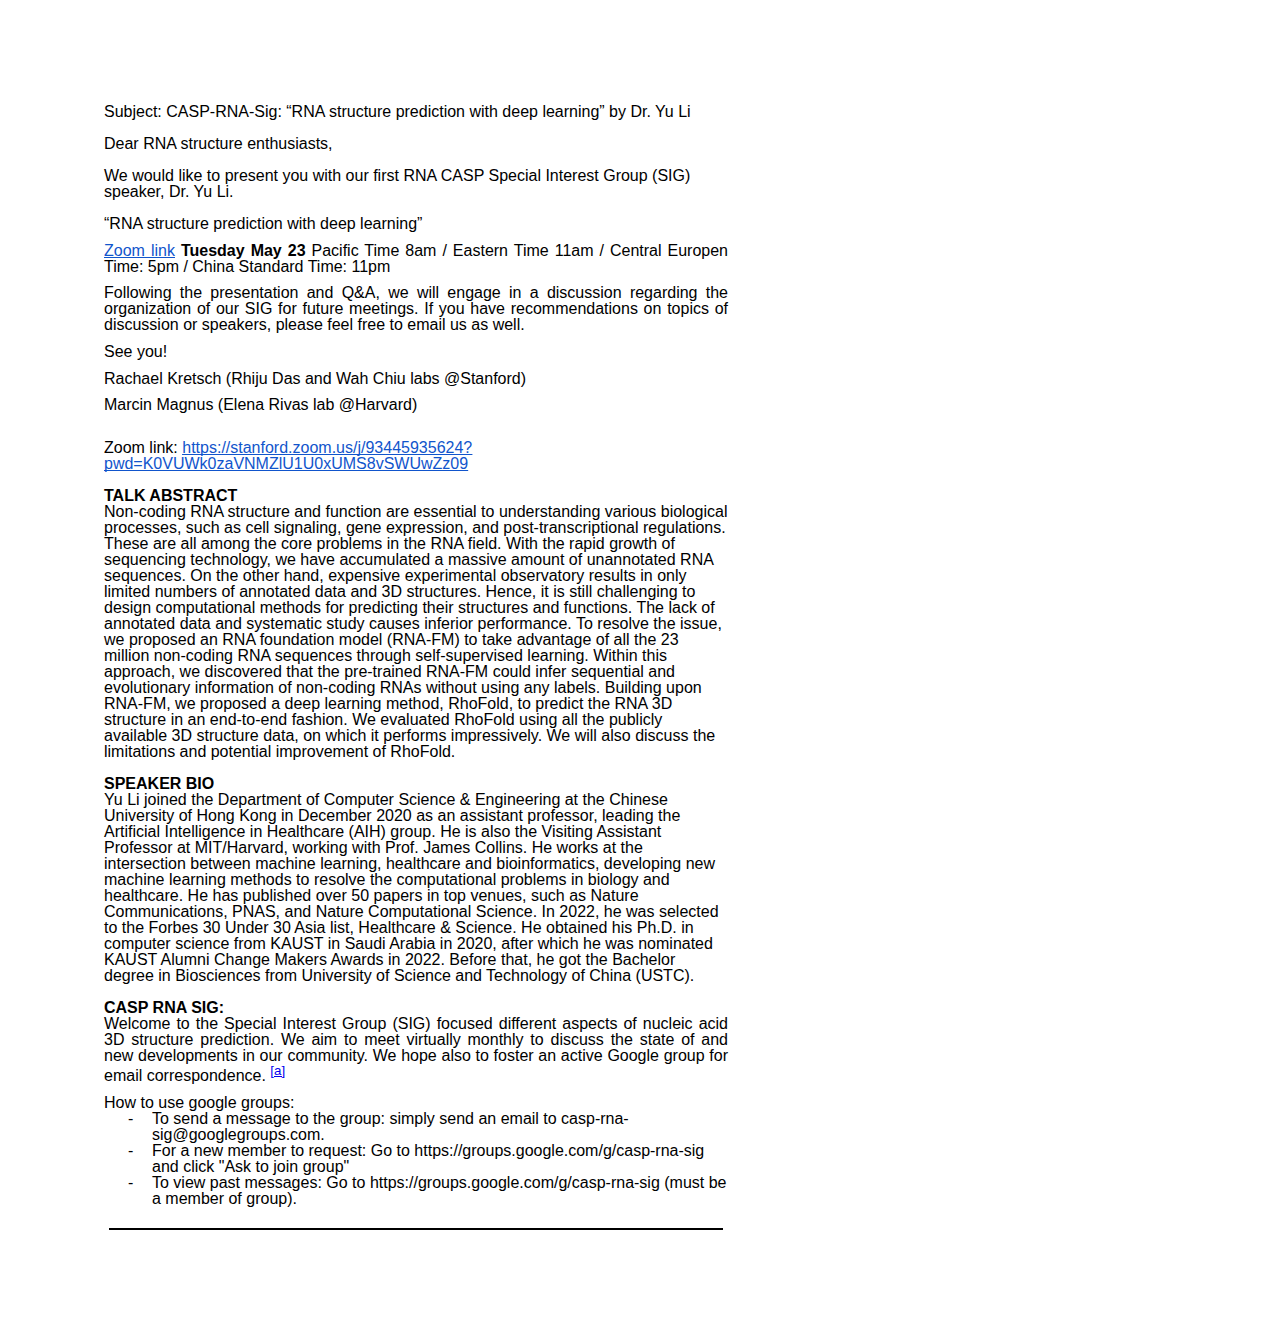
==== rna-casp-sig.html @ 64db827d "add sig" ====
<center>
<html><head><meta content="text/html; charset=UTF-8" http-equiv="content-type"><style type="text/css">ul.lst-kix_lu63x953fyuj-3{list-style-type:none}.lst-kix_lu63x953fyuj-4>li:before{content:"-  "}ul.lst-kix_lu63x953fyuj-2{list-style-type:none}ul.lst-kix_lu63x953fyuj-1{list-style-type:none}ul.lst-kix_lu63x953fyuj-0{list-style-type:none}.lst-kix_lu63x953fyuj-6>li:before{content:"-  "}.lst-kix_lu63x953fyuj-2>li:before{content:"-  "}.lst-kix_lu63x953fyuj-5>li:before{content:"-  "}.lst-kix_lu63x953fyuj-8>li:before{content:"-  "}.lst-kix_lu63x953fyuj-0>li:before{content:"-  "}.lst-kix_lu63x953fyuj-1>li:before{content:"-  "}li.li-bullet-0:before{margin-left:-18pt;white-space:nowrap;display:inline-block;min-width:18pt}.lst-kix_lu63x953fyuj-7>li:before{content:"-  "}ul.lst-kix_lu63x953fyuj-8{list-style-type:none}ul.lst-kix_lu63x953fyuj-7{list-style-type:none}ul.lst-kix_lu63x953fyuj-6{list-style-type:none}.lst-kix_lu63x953fyuj-3>li:before{content:"-  "}ul.lst-kix_lu63x953fyuj-5{list-style-type:none}ul.lst-kix_lu63x953fyuj-4{list-style-type:none}ol{margin:0;padding:0}table td,table th{padding:0}.c12{color:#000000;font-weight:400;text-decoration:none;vertical-align:baseline;font-size:11pt;font-family:"Arial";font-style:normal}.c6{color:#000000;font-weight:700;text-decoration:none;vertical-align:baseline;font-size:12pt;font-family:"Arial";font-style:normal}.c1{color:#000000;font-weight:400;text-decoration:none;vertical-align:baseline;font-size:12pt;font-family:"Arial";font-style:normal}.c5{text-decoration-skip-ink:none;-webkit-text-decoration-skip:none;color:#1155cc;text-decoration:underline}.c4{padding-top:0pt;padding-bottom:8pt;line-height:1.0;text-align:justify}.c0{padding-top:0pt;padding-bottom:0pt;line-height:1.0;text-align:left}.c8{background-color:#ffffff;max-width:468pt;padding:72pt 72pt 72pt 72pt}.c10{margin-left:36pt;padding-left:0pt}.c9{padding:0;margin:0}.c11{border:1px solid black;margin:5px}.c3{color:inherit;text-decoration:inherit}.c2{height:12pt}.c7{font-weight:700}.title{padding-top:0pt;color:#000000;font-weight:700;font-size:14pt;padding-bottom:6pt;font-family:"Arial";line-height:1.0;page-break-after:avoid;text-align:left}.subtitle{padding-top:18pt;color:#666666;font-size:24pt;padding-bottom:4pt;font-family:"Georgia";line-height:1.0;page-break-after:avoid;font-style:italic;text-align:left}li{color:#000000;font-size:12pt;font-family:"Arial"}p{margin:0;color:#000000;font-size:12pt;font-family:"Arial"}h1{padding-top:0pt;color:#000000;font-weight:700;font-size:18pt;padding-bottom:6pt;font-family:"Arial";line-height:1.0;page-break-after:avoid;text-align:left}h2{padding-top:0pt;color:#000000;font-weight:700;font-size:11pt;padding-bottom:4pt;font-family:"Arial";line-height:1.0;page-break-after:avoid;text-align:left}h3{padding-top:0pt;color:#000000;font-weight:700;font-size:9pt;padding-bottom:4pt;font-family:"Arial";line-height:1.0;page-break-after:avoid;text-align:left}h4{padding-top:12pt;color:#000000;font-weight:700;font-size:12pt;padding-bottom:2pt;font-family:"Arial";line-height:1.0;page-break-after:avoid;text-align:left}h5{padding-top:11pt;color:#000000;font-weight:700;font-size:11pt;padding-bottom:2pt;font-family:"Arial";line-height:1.0;page-break-after:avoid;text-align:left}h6{padding-top:10pt;color:#000000;font-weight:700;font-size:10pt;padding-bottom:2pt;font-family:"Arial";line-height:1.0;page-break-after:avoid;text-align:left}</style></head><body class="c8 doc-content"><p class="c0"><span class="c1">Subject: CASP-RNA-Sig: &ldquo;RNA structure prediction with deep learning&rdquo; by Dr. Yu Li</span></p><p class="c0 c2"><span class="c1"></span></p><p class="c0"><span class="c1">Dear RNA structure enthusiasts,</span></p><p class="c0 c2"><span class="c1"></span></p><p class="c0"><span class="c1">We would like to present you with our first RNA CASP Special Interest Group (SIG) speaker, Dr. Yu Li.</span></p><p class="c0 c2"><span class="c1"></span></p><p class="c4"><span class="c1">&ldquo;RNA structure prediction with deep learning&rdquo;</span></p><p class="c4"><span class="c5"><a class="c3" href="https://www.google.com/url?q=https://stanford.zoom.us/j/93445935624?pwd%3DK0VUWk0zaVNMZlU1U0xUMS8vSWUwZz09&amp;sa=D&amp;source=editors&amp;ust=1684290249430380&amp;usg=AOvVaw2SNh4XlZ9OskBGSmJDKB_b">Zoom link</a></span><span>&nbsp;</span><span class="c7">Tuesday May 23 </span><span class="c1">Pacific Time 8am / Eastern Time 11am / Central Europen Time: 5pm / China Standard Time: 11pm</span></p><p class="c4"><span class="c1">Following the presentation and Q&amp;A, we will engage in a discussion regarding the organization of our SIG for future meetings. If you have recommendations on topics of discussion or speakers, please feel free to email us as well. </span></p><p class="c4"><span class="c1">See you!</span></p><p class="c4"><span class="c1">Rachael Kretsch (Rhiju Das and Wah Chiu labs @Stanford)</span></p><p class="c4"><span class="c1">Marcin Magnus (Elena Rivas lab @Harvard) </span></p><p class="c0 c2"><span class="c1"></span></p><p class="c0"><span>Zoom link: </span><span class="c5"><a class="c3" href="https://www.google.com/url?q=https://stanford.zoom.us/j/93445935624?pwd%3DK0VUWk0zaVNMZlU1U0xUMS8vSWUwZz09&amp;sa=D&amp;source=editors&amp;ust=1684290249431112&amp;usg=AOvVaw0ffHob9iHzLNxzDi0IC50q">https://stanford.zoom.us/j/93445935624?pwd=K0VUWk0zaVNMZlU1U0xUMS8vSWUwZz09</a></span><span class="c1">&nbsp;</span></p><p class="c0 c2"><span class="c1"></span></p><p class="c0"><span class="c7">TALK ABSTRACT</span></p><p class="c0"><span class="c1">Non-coding RNA structure and function are essential to understanding various biological processes, such as cell signaling, gene expression, and post-transcriptional regulations. These are all among the core problems in the RNA field. With the rapid growth of sequencing technology, we have accumulated a massive amount of unannotated RNA sequences. On the other hand, expensive experimental observatory results in only limited numbers of annotated data and 3D structures. Hence, it is still challenging to design computational methods for predicting their structures and functions. The lack of annotated data and systematic study causes inferior performance. To resolve the issue, we proposed an RNA foundation model (RNA-FM) to take advantage of all the 23 million non-coding RNA sequences through self-supervised learning. Within this approach, we discovered that the pre-trained RNA-FM could infer sequential and evolutionary information of non-coding RNAs without using any labels. Building upon RNA-FM, we proposed a deep learning method, RhoFold, to predict the RNA 3D structure in an end-to-end fashion. We evaluated RhoFold using all the publicly available 3D structure data, on which it performs impressively. We will also discuss the limitations and potential improvement of RhoFold. </span></p><p class="c0 c2"><span class="c1"></span></p><p class="c0"><span class="c6">SPEAKER BIO</span></p><p class="c0"><span class="c1">Yu Li joined the Department of Computer Science &amp; Engineering at the Chinese University of Hong Kong in December 2020 as an assistant professor, leading the Artificial Intelligence in Healthcare (AIH) group. He is also the Visiting Assistant Professor at MIT/Harvard, working with Prof. James Collins. He works at the intersection between machine learning, healthcare and bioinformatics, developing new machine learning methods to resolve the computational problems in biology and healthcare. He has published over 50 papers in top venues, such as Nature Communications, PNAS, and Nature Computational Science. In 2022, he was selected to the Forbes 30 Under 30 Asia list, Healthcare &amp; Science. He obtained his Ph.D. in computer science from KAUST in Saudi Arabia in 2020, after which he was nominated KAUST Alumni Change Makers Awards in 2022. Before that, he got the Bachelor degree in Biosciences from University of Science and Technology of China (USTC).</span></p><p class="c0 c2"><span class="c1"></span></p><p class="c0"><span class="c6">CASP RNA SIG:</span></p><p class="c4"><span>Welcome to the Special Interest Group (SIG) focused different aspects of nucleic acid 3D structure prediction. We aim to meet virtually monthly to discuss the state of and new developments in our community. We hope also to foster an active Google group for email correspondence. </span><sup><a href="#cmnt1" id="cmnt_ref1">[a]</a></sup></p><p class="c0"><span class="c1">How to use google groups:</span></p><ul class="c9 lst-kix_lu63x953fyuj-0 start"><li class="c0 c10 li-bullet-0"><span class="c1">To send a message to the group: simply send an email to casp-rna-sig@googlegroups.com. </span></li><li class="c0 c10 li-bullet-0"><span class="c1">For a new member to request: Go to https://groups.google.com/g/casp-rna-sig and click &quot;Ask to join group&quot;</span></li><li class="c0 c10 li-bullet-0"><span class="c1">To view past messages: Go to https://groups.google.com/g/casp-rna-sig (must be a member of group).</span></li></ul><p class="c0 c2"><span class="c1"></span></p><div class="c11"><p class="c0"><a href="#cmnt_ref1" id="cmnt1">
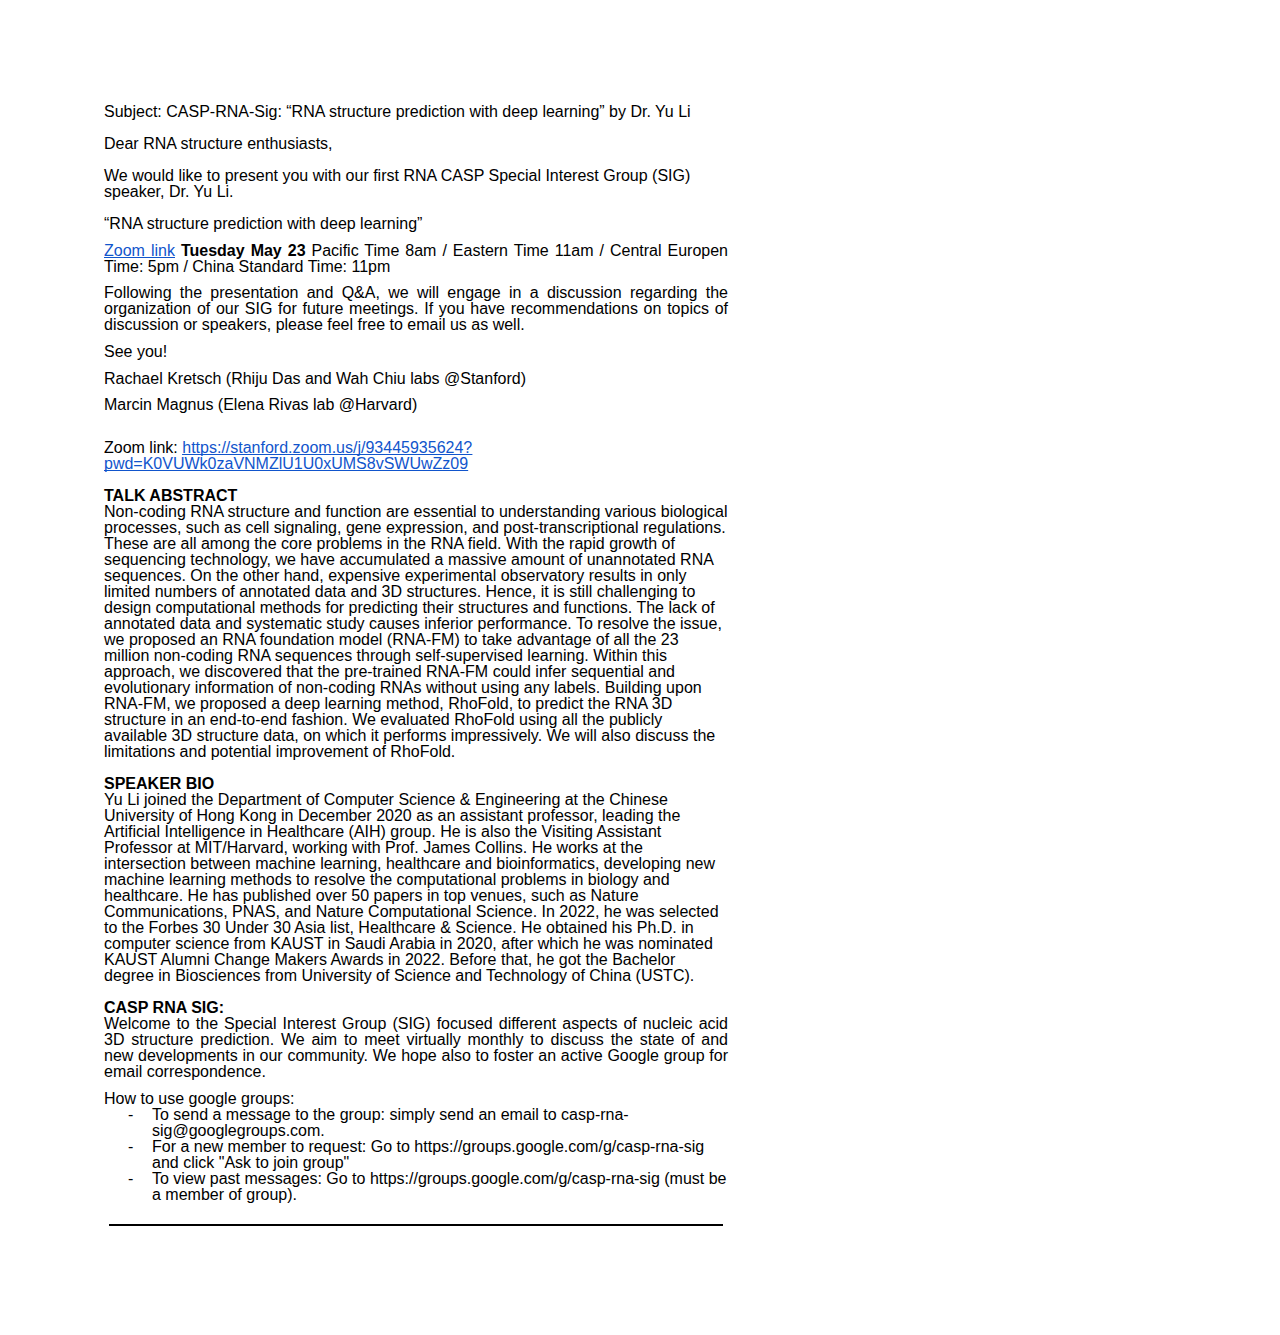
==== commit 512b4d81: "Update rna-casp-sig.html" ====
--- a/rna-casp-sig.html
+++ b/rna-casp-sig.html
@@ -1,2 +1,2 @@
 <center>
-<html><head><meta content="text/html; charset=UTF-8" http-equiv="content-type"><style type="text/css">ul.lst-kix_lu63x953fyuj-3{list-style-type:none}.lst-kix_lu63x953fyuj-4>li:before{content:"-  "}ul.lst-kix_lu63x953fyuj-2{list-style-type:none}ul.lst-kix_lu63x953fyuj-1{list-style-type:none}ul.lst-kix_lu63x953fyuj-0{list-style-type:none}.lst-kix_lu63x953fyuj-6>li:before{content:"-  "}.lst-kix_lu63x953fyuj-2>li:before{content:"-  "}.lst-kix_lu63x953fyuj-5>li:before{content:"-  "}.lst-kix_lu63x953fyuj-8>li:before{content:"-  "}.lst-kix_lu63x953fyuj-0>li:before{content:"-  "}.lst-kix_lu63x953fyuj-1>li:before{content:"-  "}li.li-bullet-0:before{margin-left:-18pt;white-space:nowrap;display:inline-block;min-width:18pt}.lst-kix_lu63x953fyuj-7>li:before{content:"-  "}ul.lst-kix_lu63x953fyuj-8{list-style-type:none}ul.lst-kix_lu63x953fyuj-7{list-style-type:none}ul.lst-kix_lu63x953fyuj-6{list-style-type:none}.lst-kix_lu63x953fyuj-3>li:before{content:"-  "}ul.lst-kix_lu63x953fyuj-5{list-style-type:none}ul.lst-kix_lu63x953fyuj-4{list-style-type:none}ol{margin:0;padding:0}table td,table th{padding:0}.c12{color:#000000;font-weight:400;text-decoration:none;vertical-align:baseline;font-size:11pt;font-family:"Arial";font-style:normal}.c6{color:#000000;font-weight:700;text-decoration:none;vertical-align:baseline;font-size:12pt;font-family:"Arial";font-style:normal}.c1{color:#000000;font-weight:400;text-decoration:none;vertical-align:baseline;font-size:12pt;font-family:"Arial";font-style:normal}.c5{text-decoration-skip-ink:none;-webkit-text-decoration-skip:none;color:#1155cc;text-decoration:underline}.c4{padding-top:0pt;padding-bottom:8pt;line-height:1.0;text-align:justify}.c0{padding-top:0pt;padding-bottom:0pt;line-height:1.0;text-align:left}.c8{background-color:#ffffff;max-width:468pt;padding:72pt 72pt 72pt 72pt}.c10{margin-left:36pt;padding-left:0pt}.c9{padding:0;margin:0}.c11{border:1px solid black;margin:5px}.c3{color:inherit;text-decoration:inherit}.c2{height:12pt}.c7{font-weight:700}.title{padding-top:0pt;color:#000000;font-weight:700;font-size:14pt;padding-bottom:6pt;font-family:"Arial";line-height:1.0;page-break-after:avoid;text-align:left}.subtitle{padding-top:18pt;color:#666666;font-size:24pt;padding-bottom:4pt;font-family:"Georgia";line-height:1.0;page-break-after:avoid;font-style:italic;text-align:left}li{color:#000000;font-size:12pt;font-family:"Arial"}p{margin:0;color:#000000;font-size:12pt;font-family:"Arial"}h1{padding-top:0pt;color:#000000;font-weight:700;font-size:18pt;padding-bottom:6pt;font-family:"Arial";line-height:1.0;page-break-after:avoid;text-align:left}h2{padding-top:0pt;color:#000000;font-weight:700;font-size:11pt;padding-bottom:4pt;font-family:"Arial";line-height:1.0;page-break-after:avoid;text-align:left}h3{padding-top:0pt;color:#000000;font-weight:700;font-size:9pt;padding-bottom:4pt;font-family:"Arial";line-height:1.0;page-break-after:avoid;text-align:left}h4{padding-top:12pt;color:#000000;font-weight:700;font-size:12pt;padding-bottom:2pt;font-family:"Arial";line-height:1.0;page-break-after:avoid;text-align:left}h5{padding-top:11pt;color:#000000;font-weight:700;font-size:11pt;padding-bottom:2pt;font-family:"Arial";line-height:1.0;page-break-after:avoid;text-align:left}h6{padding-top:10pt;color:#000000;font-weight:700;font-size:10pt;padding-bottom:2pt;font-family:"Arial";line-height:1.0;page-break-after:avoid;text-align:left}</style></head><body class="c8 doc-content"><p class="c0"><span class="c1">Subject: CASP-RNA-Sig: &ldquo;RNA structure prediction with deep learning&rdquo; by Dr. Yu Li</span></p><p class="c0 c2"><span class="c1"></span></p><p class="c0"><span class="c1">Dear RNA structure enthusiasts,</span></p><p class="c0 c2"><span class="c1"></span></p><p class="c0"><span class="c1">We would like to present you with our first RNA CASP Special Interest Group (SIG) speaker, Dr. Yu Li.</span></p><p class="c0 c2"><span class="c1"></span></p><p class="c4"><span class="c1">&ldquo;RNA structure prediction with deep learning&rdquo;</span></p><p class="c4"><span class="c5"><a class="c3" href="https://www.google.com/url?q=https://stanford.zoom.us/j/93445935624?pwd%3DK0VUWk0zaVNMZlU1U0xUMS8vSWUwZz09&amp;sa=D&amp;source=editors&amp;ust=1684290249430380&amp;usg=AOvVaw2SNh4XlZ9OskBGSmJDKB_b">Zoom link</a></span><span>&nbsp;</span><span class="c7">Tuesday May 23 </span><span class="c1">Pacific Time 8am / Eastern Time 11am / Central Europen Time: 5pm / China Standard Time: 11pm</span></p><p class="c4"><span class="c1">Following the presentation and Q&amp;A, we will engage in a discussion regarding the organization of our SIG for future meetings. If you have recommendations on topics of discussion or speakers, please feel free to email us as well. </span></p><p class="c4"><span class="c1">See you!</span></p><p class="c4"><span class="c1">Rachael Kretsch (Rhiju Das and Wah Chiu labs @Stanford)</span></p><p class="c4"><span class="c1">Marcin Magnus (Elena Rivas lab @Harvard) </span></p><p class="c0 c2"><span class="c1"></span></p><p class="c0"><span>Zoom link: </span><span class="c5"><a class="c3" href="https://www.google.com/url?q=https://stanford.zoom.us/j/93445935624?pwd%3DK0VUWk0zaVNMZlU1U0xUMS8vSWUwZz09&amp;sa=D&amp;source=editors&amp;ust=1684290249431112&amp;usg=AOvVaw0ffHob9iHzLNxzDi0IC50q">https://stanford.zoom.us/j/93445935624?pwd=K0VUWk0zaVNMZlU1U0xUMS8vSWUwZz09</a></span><span class="c1">&nbsp;</span></p><p class="c0 c2"><span class="c1"></span></p><p class="c0"><span class="c7">TALK ABSTRACT</span></p><p class="c0"><span class="c1">Non-coding RNA structure and function are essential to understanding various biological processes, such as cell signaling, gene expression, and post-transcriptional regulations. These are all among the core problems in the RNA field. With the rapid growth of sequencing technology, we have accumulated a massive amount of unannotated RNA sequences. On the other hand, expensive experimental observatory results in only limited numbers of annotated data and 3D structures. Hence, it is still challenging to design computational methods for predicting their structures and functions. The lack of annotated data and systematic study causes inferior performance. To resolve the issue, we proposed an RNA foundation model (RNA-FM) to take advantage of all the 23 million non-coding RNA sequences through self-supervised learning. Within this approach, we discovered that the pre-trained RNA-FM could infer sequential and evolutionary information of non-coding RNAs without using any labels. Building upon RNA-FM, we proposed a deep learning method, RhoFold, to predict the RNA 3D structure in an end-to-end fashion. We evaluated RhoFold using all the publicly available 3D structure data, on which it performs impressively. We will also discuss the limitations and potential improvement of RhoFold. </span></p><p class="c0 c2"><span class="c1"></span></p><p class="c0"><span class="c6">SPEAKER BIO</span></p><p class="c0"><span class="c1">Yu Li joined the Department of Computer Science &amp; Engineering at the Chinese University of Hong Kong in December 2020 as an assistant professor, leading the Artificial Intelligence in Healthcare (AIH) group. He is also the Visiting Assistant Professor at MIT/Harvard, working with Prof. James Collins. He works at the intersection between machine learning, healthcare and bioinformatics, developing new machine learning methods to resolve the computational problems in biology and healthcare. He has published over 50 papers in top venues, such as Nature Communications, PNAS, and Nature Computational Science. In 2022, he was selected to the Forbes 30 Under 30 Asia list, Healthcare &amp; Science. He obtained his Ph.D. in computer science from KAUST in Saudi Arabia in 2020, after which he was nominated KAUST Alumni Change Makers Awards in 2022. Before that, he got the Bachelor degree in Biosciences from University of Science and Technology of China (USTC).</span></p><p class="c0 c2"><span class="c1"></span></p><p class="c0"><span class="c6">CASP RNA SIG:</span></p><p class="c4"><span>Welcome to the Special Interest Group (SIG) focused different aspects of nucleic acid 3D structure prediction. We aim to meet virtually monthly to discuss the state of and new developments in our community. We hope also to foster an active Google group for email correspondence. </span><sup><a href="#cmnt1" id="cmnt_ref1">[a]</a></sup></p><p class="c0"><span class="c1">How to use google groups:</span></p><ul class="c9 lst-kix_lu63x953fyuj-0 start"><li class="c0 c10 li-bullet-0"><span class="c1">To send a message to the group: simply send an email to casp-rna-sig@googlegroups.com. </span></li><li class="c0 c10 li-bullet-0"><span class="c1">For a new member to request: Go to https://groups.google.com/g/casp-rna-sig and click &quot;Ask to join group&quot;</span></li><li class="c0 c10 li-bullet-0"><span class="c1">To view past messages: Go to https://groups.google.com/g/casp-rna-sig (must be a member of group).</span></li></ul><p class="c0 c2"><span class="c1"></span></p><div class="c11"><p class="c0"><a href="#cmnt_ref1" id="cmnt1">
+<html><head><meta content="text/html; charset=UTF-8" http-equiv="content-type"><style type="text/css">ul.lst-kix_lu63x953fyuj-3{list-style-type:none}.lst-kix_lu63x953fyuj-4>li:before{content:"-  "}ul.lst-kix_lu63x953fyuj-2{list-style-type:none}ul.lst-kix_lu63x953fyuj-1{list-style-type:none}ul.lst-kix_lu63x953fyuj-0{list-style-type:none}.lst-kix_lu63x953fyuj-6>li:before{content:"-  "}.lst-kix_lu63x953fyuj-2>li:before{content:"-  "}.lst-kix_lu63x953fyuj-5>li:before{content:"-  "}.lst-kix_lu63x953fyuj-8>li:before{content:"-  "}.lst-kix_lu63x953fyuj-0>li:before{content:"-  "}.lst-kix_lu63x953fyuj-1>li:before{content:"-  "}li.li-bullet-0:before{margin-left:-18pt;white-space:nowrap;display:inline-block;min-width:18pt}.lst-kix_lu63x953fyuj-7>li:before{content:"-  "}ul.lst-kix_lu63x953fyuj-8{list-style-type:none}ul.lst-kix_lu63x953fyuj-7{list-style-type:none}ul.lst-kix_lu63x953fyuj-6{list-style-type:none}.lst-kix_lu63x953fyuj-3>li:before{content:"-  "}ul.lst-kix_lu63x953fyuj-5{list-style-type:none}ul.lst-kix_lu63x953fyuj-4{list-style-type:none}ol{margin:0;padding:0}table td,table th{padding:0}.c12{color:#000000;font-weight:400;text-decoration:none;vertical-align:baseline;font-size:11pt;font-family:"Arial";font-style:normal}.c6{color:#000000;font-weight:700;text-decoration:none;vertical-align:baseline;font-size:12pt;font-family:"Arial";font-style:normal}.c1{color:#000000;font-weight:400;text-decoration:none;vertical-align:baseline;font-size:12pt;font-family:"Arial";font-style:normal}.c5{text-decoration-skip-ink:none;-webkit-text-decoration-skip:none;color:#1155cc;text-decoration:underline}.c4{padding-top:0pt;padding-bottom:8pt;line-height:1.0;text-align:justify}.c0{padding-top:0pt;padding-bottom:0pt;line-height:1.0;text-align:left}.c8{background-color:#ffffff;max-width:468pt;padding:72pt 72pt 72pt 72pt}.c10{margin-left:36pt;padding-left:0pt}.c9{padding:0;margin:0}.c11{border:1px solid black;margin:5px}.c3{color:inherit;text-decoration:inherit}.c2{height:12pt}.c7{font-weight:700}.title{padding-top:0pt;color:#000000;font-weight:700;font-size:14pt;padding-bottom:6pt;font-family:"Arial";line-height:1.0;page-break-after:avoid;text-align:left}.subtitle{padding-top:18pt;color:#666666;font-size:24pt;padding-bottom:4pt;font-family:"Georgia";line-height:1.0;page-break-after:avoid;font-style:italic;text-align:left}li{color:#000000;font-size:12pt;font-family:"Arial"}p{margin:0;color:#000000;font-size:12pt;font-family:"Arial"}h1{padding-top:0pt;color:#000000;font-weight:700;font-size:18pt;padding-bottom:6pt;font-family:"Arial";line-height:1.0;page-break-after:avoid;text-align:left}h2{padding-top:0pt;color:#000000;font-weight:700;font-size:11pt;padding-bottom:4pt;font-family:"Arial";line-height:1.0;page-break-after:avoid;text-align:left}h3{padding-top:0pt;color:#000000;font-weight:700;font-size:9pt;padding-bottom:4pt;font-family:"Arial";line-height:1.0;page-break-after:avoid;text-align:left}h4{padding-top:12pt;color:#000000;font-weight:700;font-size:12pt;padding-bottom:2pt;font-family:"Arial";line-height:1.0;page-break-after:avoid;text-align:left}h5{padding-top:11pt;color:#000000;font-weight:700;font-size:11pt;padding-bottom:2pt;font-family:"Arial";line-height:1.0;page-break-after:avoid;text-align:left}h6{padding-top:10pt;color:#000000;font-weight:700;font-size:10pt;padding-bottom:2pt;font-family:"Arial";line-height:1.0;page-break-after:avoid;text-align:left}</style></head><body class="c8 doc-content"><p class="c0"><span class="c1">Subject: CASP-RNA-Sig: &ldquo;RNA structure prediction with deep learning&rdquo; by Dr. Yu Li</span></p><p class="c0 c2"><span class="c1"></span></p><p class="c0"><span class="c1">Dear RNA structure enthusiasts,</span></p><p class="c0 c2"><span class="c1"></span></p><p class="c0"><span class="c1">We would like to present you with our first RNA CASP Special Interest Group (SIG) speaker, Dr. Yu Li.</span></p><p class="c0 c2"><span class="c1"></span></p><p class="c4"><span class="c1">&ldquo;RNA structure prediction with deep learning&rdquo;</span></p><p class="c4"><span class="c5"><a class="c3" href="https://www.google.com/url?q=https://stanford.zoom.us/j/93445935624?pwd%3DK0VUWk0zaVNMZlU1U0xUMS8vSWUwZz09&amp;sa=D&amp;source=editors&amp;ust=1684290249430380&amp;usg=AOvVaw2SNh4XlZ9OskBGSmJDKB_b">Zoom link</a></span><span>&nbsp;</span><span class="c7">Tuesday May 23 </span><span class="c1">Pacific Time 8am / Eastern Time 11am / Central Europen Time: 5pm / China Standard Time: 11pm</span></p><p class="c4"><span class="c1">Following the presentation and Q&amp;A, we will engage in a discussion regarding the organization of our SIG for future meetings. If you have recommendations on topics of discussion or speakers, please feel free to email us as well. </span></p><p class="c4"><span class="c1">See you!</span></p><p class="c4"><span class="c1">Rachael Kretsch (Rhiju Das and Wah Chiu labs @Stanford)</span></p><p class="c4"><span class="c1">Marcin Magnus (Elena Rivas lab @Harvard) </span></p><p class="c0 c2"><span class="c1"></span></p><p class="c0"><span>Zoom link: </span><span class="c5"><a class="c3" href="https://www.google.com/url?q=https://stanford.zoom.us/j/93445935624?pwd%3DK0VUWk0zaVNMZlU1U0xUMS8vSWUwZz09&amp;sa=D&amp;source=editors&amp;ust=1684290249431112&amp;usg=AOvVaw0ffHob9iHzLNxzDi0IC50q">https://stanford.zoom.us/j/93445935624?pwd=K0VUWk0zaVNMZlU1U0xUMS8vSWUwZz09</a></span><span class="c1">&nbsp;</span></p><p class="c0 c2"><span class="c1"></span></p><p class="c0"><span class="c7">TALK ABSTRACT</span></p><p class="c0"><span class="c1">Non-coding RNA structure and function are essential to understanding various biological processes, such as cell signaling, gene expression, and post-transcriptional regulations. These are all among the core problems in the RNA field. With the rapid growth of sequencing technology, we have accumulated a massive amount of unannotated RNA sequences. On the other hand, expensive experimental observatory results in only limited numbers of annotated data and 3D structures. Hence, it is still challenging to design computational methods for predicting their structures and functions. The lack of annotated data and systematic study causes inferior performance. To resolve the issue, we proposed an RNA foundation model (RNA-FM) to take advantage of all the 23 million non-coding RNA sequences through self-supervised learning. Within this approach, we discovered that the pre-trained RNA-FM could infer sequential and evolutionary information of non-coding RNAs without using any labels. Building upon RNA-FM, we proposed a deep learning method, RhoFold, to predict the RNA 3D structure in an end-to-end fashion. We evaluated RhoFold using all the publicly available 3D structure data, on which it performs impressively. We will also discuss the limitations and potential improvement of RhoFold. </span></p><p class="c0 c2"><span class="c1"></span></p><p class="c0"><span class="c6">SPEAKER BIO</span></p><p class="c0"><span class="c1">Yu Li joined the Department of Computer Science &amp; Engineering at the Chinese University of Hong Kong in December 2020 as an assistant professor, leading the Artificial Intelligence in Healthcare (AIH) group. He is also the Visiting Assistant Professor at MIT/Harvard, working with Prof. James Collins. He works at the intersection between machine learning, healthcare and bioinformatics, developing new machine learning methods to resolve the computational problems in biology and healthcare. He has published over 50 papers in top venues, such as Nature Communications, PNAS, and Nature Computational Science. In 2022, he was selected to the Forbes 30 Under 30 Asia list, Healthcare &amp; Science. He obtained his Ph.D. in computer science from KAUST in Saudi Arabia in 2020, after which he was nominated KAUST Alumni Change Makers Awards in 2022. Before that, he got the Bachelor degree in Biosciences from University of Science and Technology of China (USTC).</span></p><p class="c0 c2"><span class="c1"></span></p><p class="c0"><span class="c6">CASP RNA SIG:</span></p><p class="c4"><span>Welcome to the Special Interest Group (SIG) focused different aspects of nucleic acid 3D structure prediction. We aim to meet virtually monthly to discuss the state of and new developments in our community. We hope also to foster an active Google group for email correspondence. </span></p><p class="c0"><span class="c1">How to use google groups:</span></p><ul class="c9 lst-kix_lu63x953fyuj-0 start"><li class="c0 c10 li-bullet-0"><span class="c1">To send a message to the group: simply send an email to casp-rna-sig@googlegroups.com. </span></li><li class="c0 c10 li-bullet-0"><span class="c1">For a new member to request: Go to https://groups.google.com/g/casp-rna-sig and click &quot;Ask to join group&quot;</span></li><li class="c0 c10 li-bullet-0"><span class="c1">To view past messages: Go to https://groups.google.com/g/casp-rna-sig (must be a member of group).</span></li></ul><p class="c0 c2"><span class="c1"></span></p><div class="c11"><p class="c0"><a href="#cmnt_ref1" id="cmnt1">
